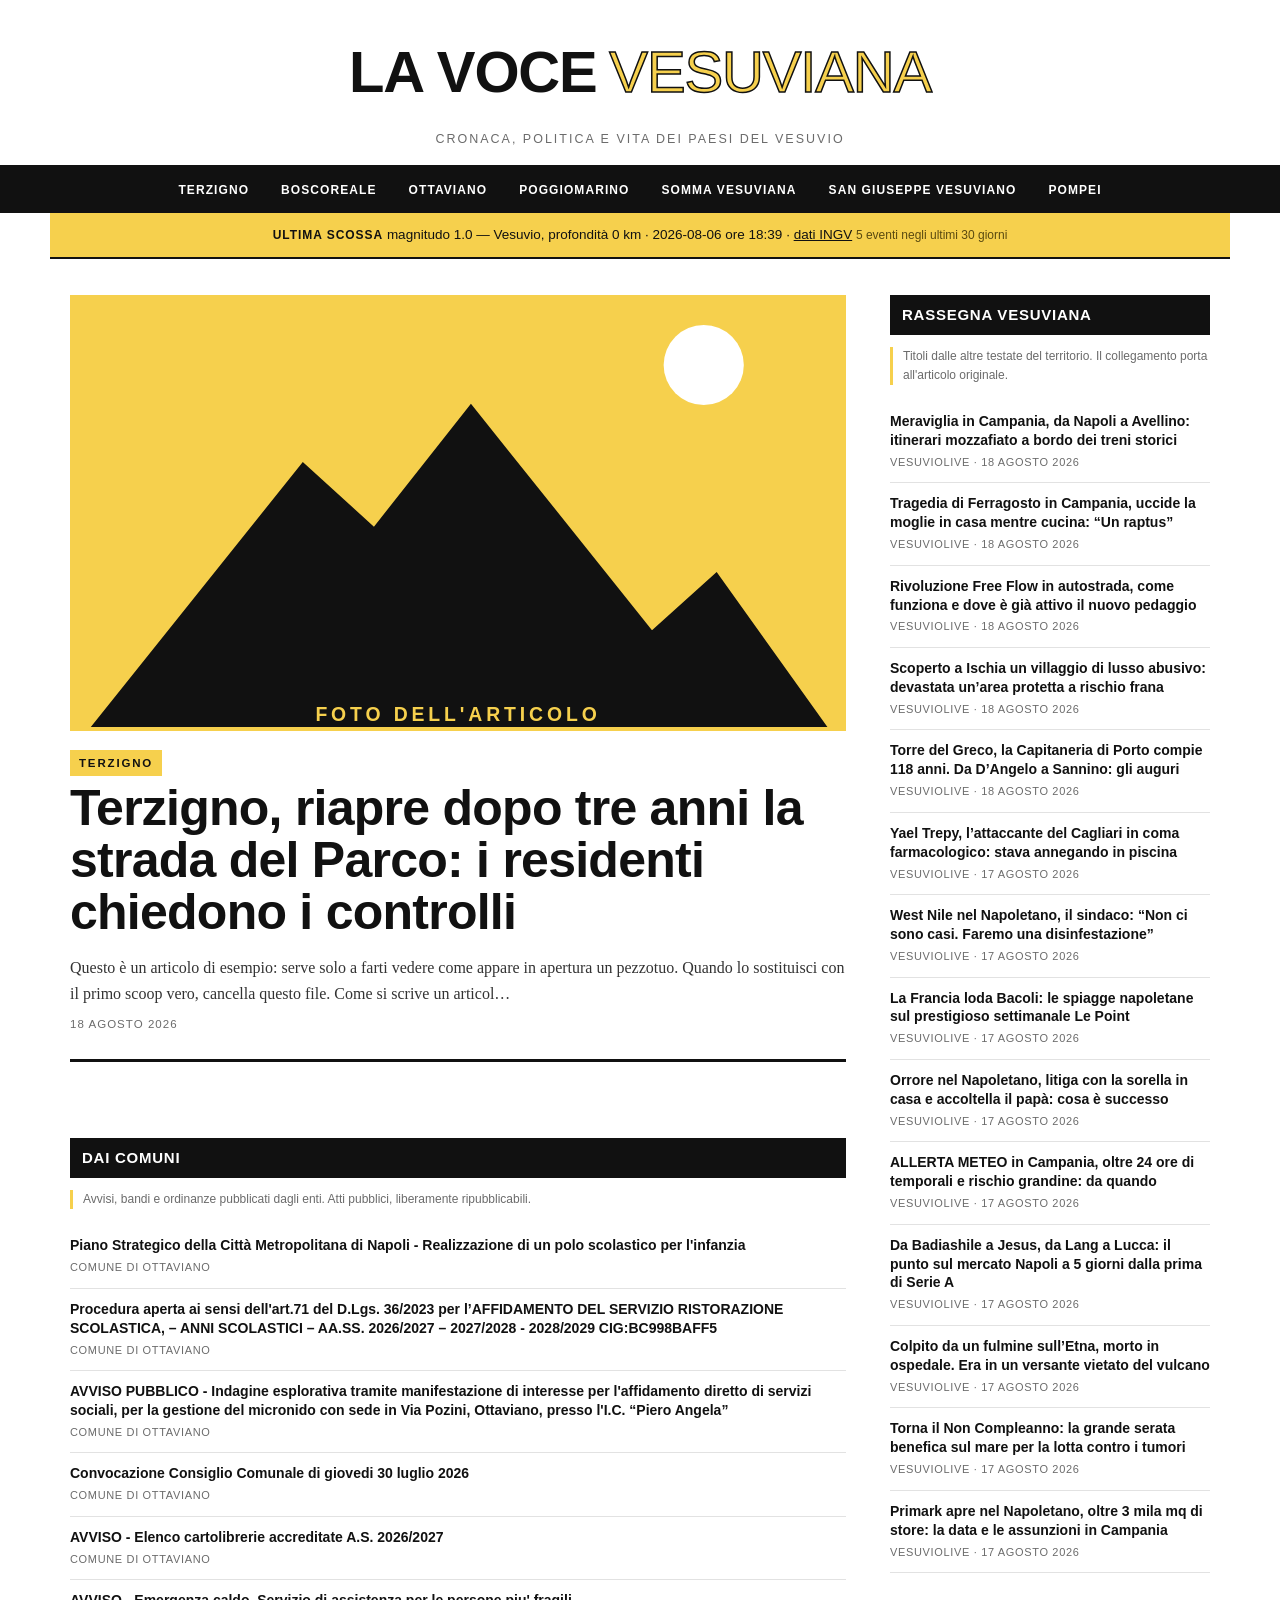
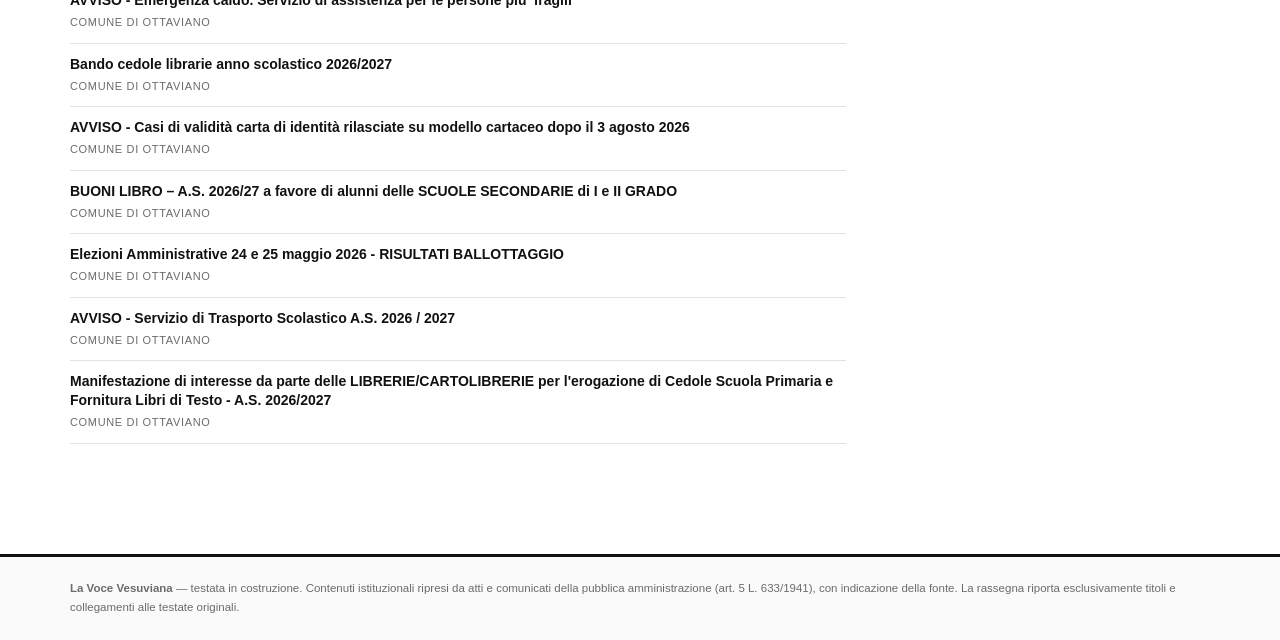
==== anteprima.html @ 2651ee37 "Add files via upload" ====
<!doctype html>
<html lang="it"><head>
<meta charset="utf-8">
<meta name="viewport" content="width=device-width,initial-scale=1">
<title>La Voce Vesuviana — Cronaca, politica e vita dei paesi del Vesuvio</title>
<style>
:root{
  --nero:#111111; --giallo:#F6D04D; --grigio:#6b6b6b; --linea:#e2e2e2; --sfondo:#ffffff;
  --titoli:"Archivo Black","Helvetica Neue",Impact,"Arial Narrow Bold",sans-serif;
  --testo:Georgia,"Times New Roman",serif;
  --etichette:"Helvetica Neue",Arial,sans-serif;
}
*{box-sizing:border-box}
body{margin:0;background:var(--sfondo);color:var(--nero);font-family:var(--testo);line-height:1.6}
a{color:inherit}
main{max-width:1180px;margin:0 auto;padding:0 20px 60px}

/* ---------- testata ---------- */
.testata{text-align:center;padding:26px 20px 16px;border-bottom:3px solid var(--nero)}
.marchio{display:inline-block;text-decoration:none}
.marchio img{max-height:74px;width:auto}
.wordmark{font-family:var(--titoli);font-size:clamp(30px,7vw,58px);letter-spacing:-.02em;
  display:inline-flex;gap:.22em;align-items:baseline;text-transform:uppercase}
.wordmark b{font-weight:900}
.wordmark i{font-style:normal;color:var(--giallo);-webkit-text-stroke:1.5px var(--nero)}
.claim{margin:10px 0 0;font-family:var(--etichette);font-size:12.5px;letter-spacing:.16em;
  text-transform:uppercase;color:var(--grigio)}

/* ---------- navigazione comuni ---------- */
.comuni{background:var(--nero);display:flex;flex-wrap:wrap;justify-content:center;gap:2px;padding:0 10px}
.comuni a{font-family:var(--etichette);font-size:12px;font-weight:700;letter-spacing:.09em;
  text-transform:uppercase;color:#fff;text-decoration:none;padding:13px 15px;transition:.15s}
.comuni a:hover{background:var(--giallo);color:var(--nero)}

/* ---------- striscia sismica ---------- */
.sismo{background:var(--giallo);border-bottom:2px solid var(--nero);font-family:var(--etichette);
  font-size:13.5px;padding:11px 20px;margin:0 -20px 30px;text-align:center}
.sismo b{text-transform:uppercase;letter-spacing:.08em;font-size:12px}
.sismo.quieto{background:#f4f4f4}
.sismo .conta{color:#5a4a10;font-size:12px}

/* ---------- impaginazione ---------- */
.colonne{display:grid;grid-template-columns:1fr 320px;gap:44px;padding-top:6px}
.griglia{display:grid;grid-template-columns:repeat(2,1fr);gap:26px;margin:34px 0}

/* ---------- apertura ---------- */
.apertura{border-bottom:3px solid var(--nero);padding-bottom:26px}
.apertura h1{font-family:var(--titoli);font-size:clamp(30px,4.6vw,50px);line-height:1.04;
  margin:.12em 0 .34em;letter-spacing:-.015em}
.apertura h1 a{text-decoration:none}
.apertura h1 a:hover{background:var(--giallo)}
.apertura.vuota h1{color:var(--grigio)}
.occhiello{font-family:var(--etichette);font-size:11.5px;font-weight:700;letter-spacing:.16em;
  text-transform:uppercase;margin:0;color:var(--nero);
  background:var(--giallo);display:inline-block;padding:4px 9px}
.sommario{color:#333;margin:.5em 0}
.meta{font-family:var(--etichette);font-size:11.5px;letter-spacing:.09em;
  text-transform:uppercase;color:var(--grigio);margin:.4em 0 0}

/* ---------- schede ---------- */
.scheda{border-top:2px solid var(--nero);padding-top:14px}
.scheda h3{font-family:var(--titoli);font-size:20px;line-height:1.16;margin:.4em 0 .3em}
.scheda h3 a{text-decoration:none}
.scheda h3 a:hover{background:var(--giallo)}
.scheda .sommario{font-size:14.5px;color:#4a4a4a}

/* ---------- sezioni elenco ---------- */
.sezione{font-family:var(--titoli);font-size:15px;text-transform:uppercase;letter-spacing:.05em;
  margin:0;padding:8px 12px;background:var(--nero);color:#fff}
.nota{font-family:var(--etichette);font-size:12px;color:var(--grigio);
  border-left:3px solid var(--giallo);padding-left:10px;margin:12px 0 16px}
.rassegna ul,.istituzionale ul{list-style:none;margin:0;padding:0}
.rassegna li,.istituzionale li{border-bottom:1px solid var(--linea);padding:11px 0}
.rassegna a,.istituzionale a{font-family:var(--etichette);font-size:14px;font-weight:600;
  line-height:1.35;text-decoration:none;display:block}
.rassegna a:hover,.istituzionale a:hover{color:#000;background:var(--giallo)}
.fonte{font-family:var(--etichette);font-size:11px;letter-spacing:.06em;text-transform:uppercase;
  color:var(--grigio);display:block;margin-top:4px}
.istituzionale{margin-top:42px}
.laterale .rassegna{position:sticky;top:16px}

/* ---------- pagina articolo ---------- */
.pezzo{max-width:730px;margin:34px auto}
.pezzo h1{font-family:var(--titoli);font-size:clamp(28px,4.2vw,44px);line-height:1.06;margin:.2em 0 .1em}
.pezzo h2{font-family:var(--titoli);font-size:22px;margin:1.7em 0 .4em}
.pezzo p{font-size:18px}
.titolo-comune{font-family:var(--titoli);font-size:38px;text-transform:uppercase;
  border-bottom:4px solid var(--giallo);padding-bottom:8px;margin:30px 0 4px}

/* ---------- piede ---------- */
footer{border-top:3px solid var(--nero);background:#fafafa;margin-top:50px}
footer p{max-width:1180px;margin:0 auto;padding:22px 20px;font-family:var(--etichette);
  font-size:11.5px;line-height:1.7;color:var(--grigio)}

@media(max-width:900px){
  .colonne{grid-template-columns:1fr;gap:36px}
  .griglia{grid-template-columns:1fr}
  .laterale .rassegna{position:static}
}

/* ---------- fotografie ---------- */
.foto{display:block;margin:0 0 12px;overflow:hidden;background:#eee}
.foto img{display:block;width:100%;height:100%;object-fit:cover;transition:transform .35s}
.foto:hover img{transform:scale(1.03)}
.scheda .foto{aspect-ratio:16/10;margin-bottom:14px}
.apertura .foto.grande{aspect-ratio:16/9;margin-bottom:18px;border-bottom:4px solid var(--giallo)}
.pezzo .foto.principale{margin:22px 0 26px}
.pezzo .foto.principale img{width:100%;height:auto}

</style>
</head><body>
<header class="testata">
  <a class="marchio" href="index.html">
    <img src="logo-mancante.png" alt="La Voce Vesuviana" onerror="this.replaceWith(document.getElementById('wm').content.cloneNode(true))">
    <template id="wm"><span class="wordmark"><b>LA VOCE</b><i>VESUVIANA</i></span></template>
  </a>
  <p class="claim">Cronaca, politica e vita dei paesi del Vesuvio</p>
</header>
<nav class="comuni"><a href="comuni/terzigno.html">Terzigno</a><a href="comuni/boscoreale.html">Boscoreale</a><a href="comuni/ottaviano.html">Ottaviano</a><a href="comuni/poggiomarino.html">Poggiomarino</a><a href="comuni/somma-vesuviana.html">Somma Vesuviana</a><a href="comuni/san-giuseppe-vesuviano.html">San Giuseppe Vesuviano</a><a href="comuni/pompei.html">Pompei</a></nav>
<main><aside class="sismo"><b>Ultima scossa</b> magnitudo 1.0 — Vesuvio, profondità 0 km · 2026-08-06 ore 18:39 · <a href="https://terremoti.ingv.it/event/46805442" target="_blank" rel="noopener">dati INGV</a> <span class="conta">5 eventi negli ultimi 30 giorni</span></aside>
<div class="colonne">
  <div class="principale"><article class="apertura">
          <a class="foto grande" href="articoli/2026-08-18-terzigno-riapre-dopo-tre-anni-la-strada-del-parco-i-residenti-chiedono.html"><img src="[data-uri]" alt=""></a><p class="occhiello">Terzigno</p><h1><a href="articoli/2026-08-18-terzigno-riapre-dopo-tre-anni-la-strada-del-parco-i-residenti-chiedono.html">Terzigno, riapre dopo tre anni la strada del Parco: i residenti chiedono i controlli</a></h1>
          <p class="sommario">Questo è un articolo di esempio: serve solo a farti vedere come appare in apertura un pezzotuo. Quando lo sostituisci con il primo scoop vero, cancella questo file.
Come si scrive un articol…</p><p class="meta">18 agosto 2026</p></article><div class="griglia"></div><section class="istituzionale">
  <h2 class="sezione">Dai Comuni</h2>
  <p class="nota">Avvisi, bandi e ordinanze pubblicati dagli enti. Atti pubblici, liberamente ripubblicabili.</p>
  <ul><li><a href="https://www.comune.ottaviano.na.it/it/news/piano-strategico-della-citta-metropolitana-di-napoli-realizzazione-di-un-polo-scolastico-per-l-infanzia" target="_blank" rel="noopener">Piano Strategico della Città Metropolitana di Napoli - Realizzazione di un polo scolastico per l&#x27;infanzia</a>
             <span class="fonte">Comune di Ottaviano</span></li>
<li><a href="https://www.comune.ottaviano.na.it/it/news/procedura-aperta-ai-sensi-dell-art-71-del-d-lgs-36-2023-per-laffidamento-del-servizio-ristorazione-scolastica-anni-scolastici-aa-ss-2026-2027-2027-2028-2028-2029-cig-bc998baff5" target="_blank" rel="noopener">Procedura aperta ai sensi dell&#x27;art.71 del D.Lgs. 36/2023 per l’AFFIDAMENTO DEL SERVIZIO RISTORAZIONE SCOLASTICA, – ANNI SCOLASTICI – AA.SS. 2026/2027 – 2027/2028 - 2028/2029 CIG:BC998BAFF5</a>
             <span class="fonte">Comune di Ottaviano</span></li>
<li><a href="https://www.comune.ottaviano.na.it/it/news/[base64]" target="_blank" rel="noopener">AVVISO PUBBLICO - Indagine esplorativa tramite manifestazione di interesse per l&#x27;affidamento diretto di servizi sociali, per la gestione del micronido con sede in Via Pozini, Ottaviano, presso l&#x27;I.C. “Piero Angela”</a>
             <span class="fonte">Comune di Ottaviano</span></li>
<li><a href="https://www.comune.ottaviano.na.it/it/news/convocazione-consiglio-comunale-di-giovedi-30-luglio-2026" target="_blank" rel="noopener">Convocazione Consiglio Comunale di giovedi 30 luglio 2026</a>
             <span class="fonte">Comune di Ottaviano</span></li>
<li><a href="https://www.comune.ottaviano.na.it/it/news/avviso-elenco-cartolibrerie-accreditate-a-s-2026-2027" target="_blank" rel="noopener">AVVISO - Elenco cartolibrerie accreditate A.S. 2026/2027</a>
             <span class="fonte">Comune di Ottaviano</span></li>
<li><a href="https://www.comune.ottaviano.na.it/it/news/avviso-emergenza-caldo-servizio-di-assistenza-per-le-persone-piu-fragili" target="_blank" rel="noopener">AVVISO - Emergenza caldo. Servizio di assistenza per le persone piu&#x27; fragili</a>
             <span class="fonte">Comune di Ottaviano</span></li>
<li><a href="https://www.comune.ottaviano.na.it/it/news/bando-cedole-librarie-anno-scolastico-2026-2027" target="_blank" rel="noopener">Bando cedole librarie anno scolastico 2026/2027</a>
             <span class="fonte">Comune di Ottaviano</span></li>
<li><a href="https://www.comune.ottaviano.na.it/it/news/avviso-casi-di-validita-carta-di-identita-rilasciate-su-modello-cartaceo-dopo-il-3-agosto-2026" target="_blank" rel="noopener">AVVISO - Casi di validità carta di identità rilasciate su modello cartaceo dopo il 3 agosto 2026</a>
             <span class="fonte">Comune di Ottaviano</span></li>
<li><a href="https://www.comune.ottaviano.na.it/it/news/buoni-libro-a-s-2026-27-a-favore-di-alunni-delle-scuole-secondarie-di-i-e-ii-grado" target="_blank" rel="noopener">BUONI LIBRO – A.S. 2026/27 a favore di alunni delle SCUOLE SECONDARIE di I e II GRADO</a>
             <span class="fonte">Comune di Ottaviano</span></li>
<li><a href="https://www.comune.ottaviano.na.it/it/news/elezioni-comunali-24-e-25-maggio-2026-2000490" target="_blank" rel="noopener">Elezioni Amministrative 24 e 25 maggio 2026 - RISULTATI BALLOTTAGGIO</a>
             <span class="fonte">Comune di Ottaviano</span></li>
<li><a href="https://www.comune.ottaviano.na.it/it/news/avviso-servizio-di-trasporto-scolastico-a-s-2026-2027" target="_blank" rel="noopener">AVVISO - Servizio di Trasporto Scolastico A.S. 2026 / 2027</a>
             <span class="fonte">Comune di Ottaviano</span></li>
<li><a href="https://www.comune.ottaviano.na.it/it/news/manifestazione-di-interesse-da-parte-delle-librerie-cartolibrerie-per-l-erogazione-di-cedole-scuola-primaria-e-fornitura-libri-di-testo-a-s-2026-2027" target="_blank" rel="noopener">Manifestazione di interesse da parte delle LIBRERIE/CARTOLIBRERIE per l&#x27;erogazione di Cedole Scuola Primaria e Fornitura Libri di Testo - A.S. 2026/2027</a>
             <span class="fonte">Comune di Ottaviano</span></li></ul></section></div>
  <div class="laterale"><section class="rassegna">
  <h2 class="sezione">Rassegna vesuviana</h2>
  <p class="nota">Titoli dalle altre testate del territorio. Il collegamento porta all'articolo originale.</p>
  <ul><li><a href="https://www.vesuviolive.it/ultime-notizie/543952-campania-treni-storici-napoli-caserta-avellino-2026/" target="_blank" rel="noopener nofollow">Meraviglia in Campania, da Napoli a Avellino: itinerari mozzafiato a bordo dei treni storici</a>
          <span class="fonte">VesuvioLive · 18 agosto 2026</span></li>
<li><a href="https://www.vesuviolive.it/ultime-notizie/543950-ferragosto-benevento-ucciso-moglie-omicidio/" target="_blank" rel="noopener nofollow">Tragedia di Ferragosto in Campania, uccide la moglie in casa mentre cucina: “Un raptus”</a>
          <span class="fonte">VesuvioLive · 18 agosto 2026</span></li>
<li><a href="https://www.vesuviolive.it/ultime-notizie/543937-rivoluzione-free-flow-autostrada-come-funziona-dove-gia-attivo-nuovo-pedaggio/" target="_blank" rel="noopener nofollow">Rivoluzione Free Flow in autostrada, come funziona e dove è già attivo il nuovo pedaggio</a>
          <span class="fonte">VesuvioLive · 18 agosto 2026</span></li>
<li><a href="https://www.vesuviolive.it/ultime-notizie/543945-barano-ischia-villaggio-abusivo-scogli/" target="_blank" rel="noopener nofollow">Scoperto a Ischia un villaggio di lusso abusivo: devastata un’area protetta a rischio frana</a>
          <span class="fonte">VesuvioLive · 18 agosto 2026</span></li>
<li><a href="https://www.vesuviolive.it/aree-locali/notizie-di-torre-del-greco/543941-capitaneria-porto-torre-greco-compie-118-anni/" target="_blank" rel="noopener nofollow">Torre del Greco, la Capitaneria di Porto compie 118 anni. Da D’Angelo a Sannino: gli auguri</a>
          <span class="fonte">VesuvioLive · 18 agosto 2026</span></li>
<li><a href="https://www.vesuviolive.it/ultime-notizie/cronaca/543931-yael-trepy-lattaccante-del-cagliari-in-coma-farmacologico-stava-annegando-in-piscina/" target="_blank" rel="noopener nofollow">Yael Trepy, l’attaccante del Cagliari in coma farmacologico: stava annegando in piscina</a>
          <span class="fonte">VesuvioLive · 17 agosto 2026</span></li>
<li><a href="https://www.vesuviolive.it/ultime-notizie/543932-west-nile-virus-zanzare-giugliano/" target="_blank" rel="noopener nofollow">West Nile nel Napoletano, il sindaco: “Non ci sono casi. Faremo una disinfestazione”</a>
          <span class="fonte">VesuvioLive · 17 agosto 2026</span></li>
<li><a href="https://www.vesuviolive.it/ultime-notizie/543929-francia-spiagge-libere-bacoli-le-point/" target="_blank" rel="noopener nofollow">La Francia loda Bacoli: le spiagge napoletane sul prestigioso settimanale Le Point</a>
          <span class="fonte">VesuvioLive · 17 agosto 2026</span></li>
<li><a href="https://www.vesuviolive.it/ultime-notizie/543927-camposano-papa-accoltellato-figlio-lite/" target="_blank" rel="noopener nofollow">Orrore nel Napoletano, litiga con la sorella in casa e accoltella il papà: cosa è successo</a>
          <span class="fonte">VesuvioLive · 17 agosto 2026</span></li>
<li><a href="https://www.vesuviolive.it/ultime-notizie/543923-allerta-meteo-campania-17-18-agosto-2026/" target="_blank" rel="noopener nofollow">ALLERTA METEO in Campania, oltre 24 ore di temporali e rischio grandine: da quando</a>
          <span class="fonte">VesuvioLive · 17 agosto 2026</span></li>
<li><a href="https://www.vesuviolive.it/calcio-napoli/543916-mercato-napoli-colpi-badiashile-e-favasuli-per-allegri-rebus-attacco-dallarsenal/" target="_blank" rel="noopener nofollow">Da Badiashile a Jesus, da Lang a Lucca: il punto sul mercato Napoli a 5 giorni dalla prima di Serie A</a>
          <span class="fonte">VesuvioLive · 17 agosto 2026</span></li>
<li><a href="https://www.vesuviolive.it/ultime-notizie/cronaca/543914-colpito-da-un-fulmine-sulletna-morto-in-ospedale-era-in-un-versante-vietato-del-vulcano/" target="_blank" rel="noopener nofollow">Colpito da un fulmine sull’Etna, morto in ospedale. Era in un versante vietato del vulcano</a>
          <span class="fonte">VesuvioLive · 17 agosto 2026</span></li>
<li><a href="https://www.vesuviolive.it/eventi/543913-non-compleanno-festa-beneficenza-tumori-nabilah-bacoli/" target="_blank" rel="noopener nofollow">Torna il Non Compleanno: la grande serata benefica sul mare per la lotta contro i tumori</a>
          <span class="fonte">VesuvioLive · 17 agosto 2026</span></li>
<li><a href="https://www.vesuviolive.it/aree-locali/notizie-di-pompei/543909-primark-pompei-napoli-data-apertura-2026-lavoro/" target="_blank" rel="noopener nofollow">Primark apre nel Napoletano, oltre 3 mila mq di store: la data e le assunzioni in Campania</a>
          <span class="fonte">VesuvioLive · 17 agosto 2026</span></li></ul></section></div>
</div></main>
<footer>
  <p><strong>La Voce Vesuviana</strong> — testata in costruzione. Contenuti istituzionali ripresi da atti e
     comunicati della pubblica amministrazione (art. 5 L. 633/1941), con indicazione della fonte.
     La rassegna riporta esclusivamente titoli e collegamenti alle testate originali.</p>
</footer>
</body></html>
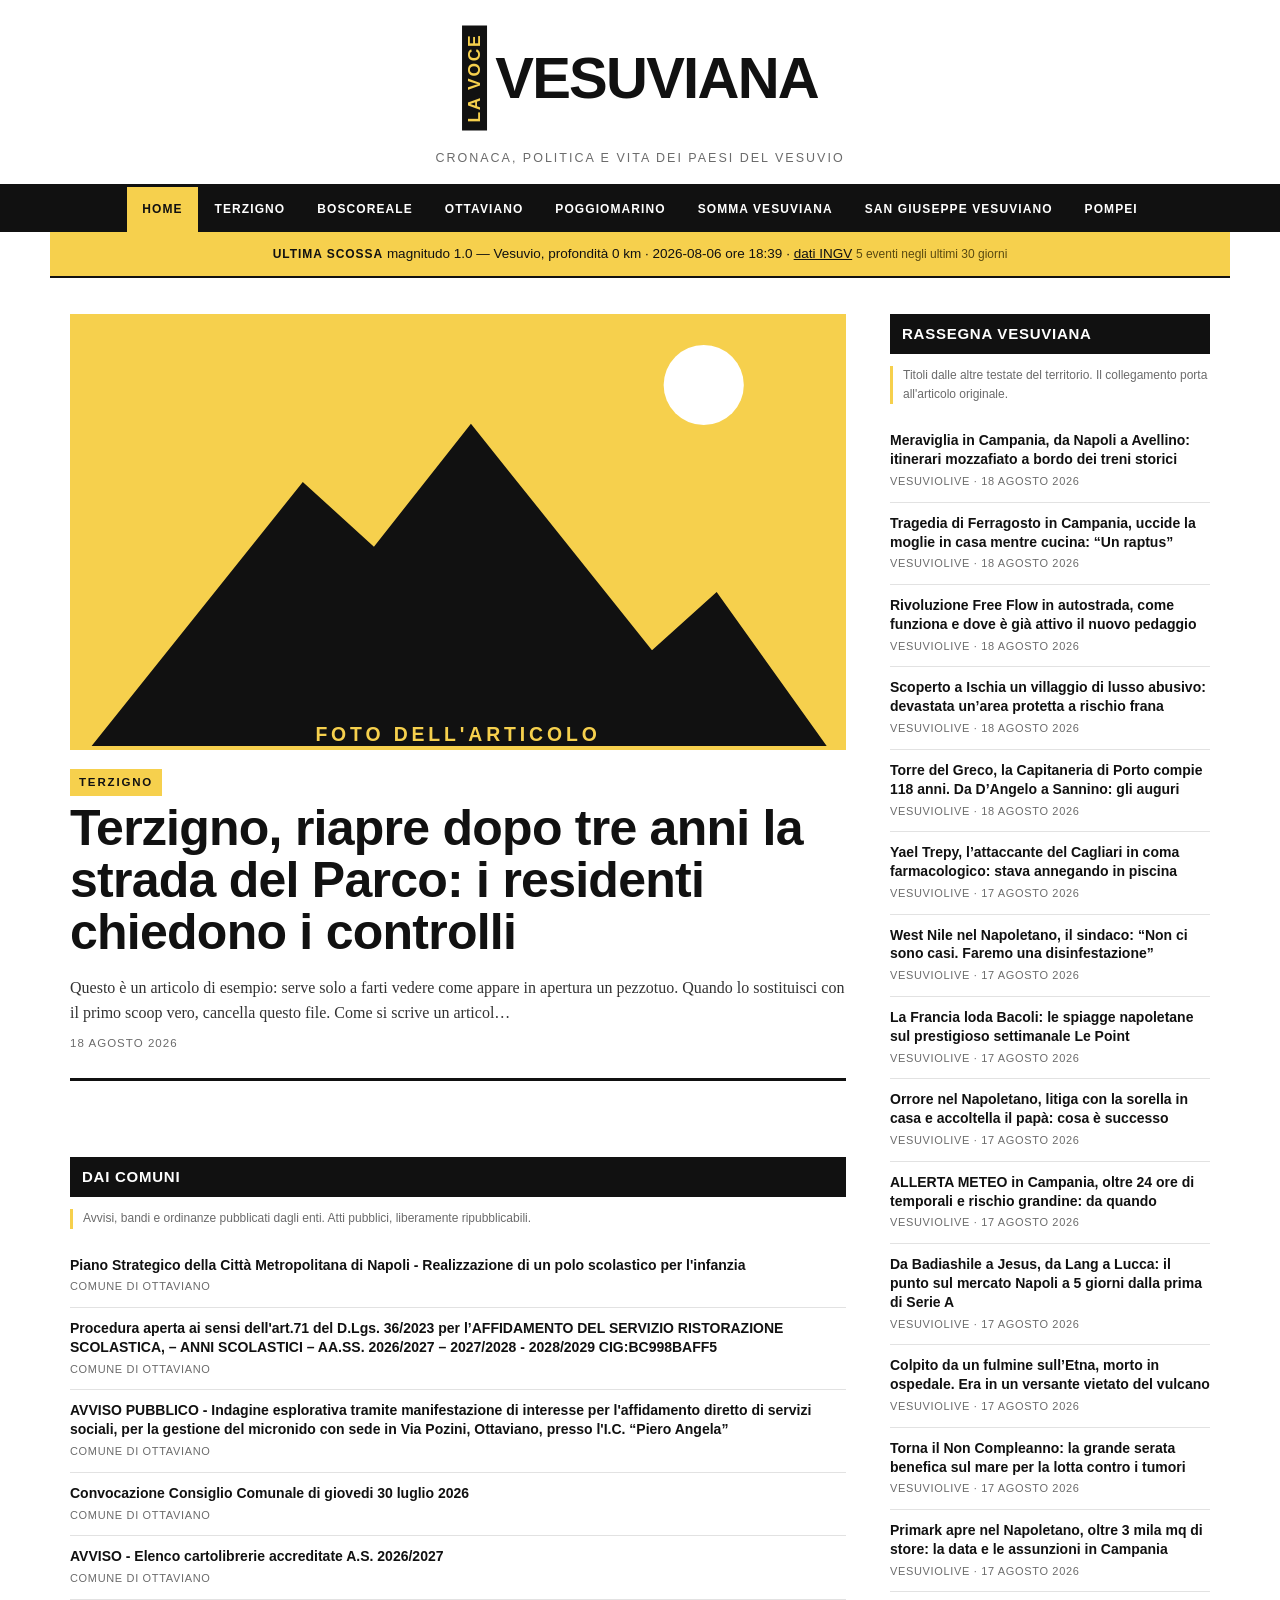
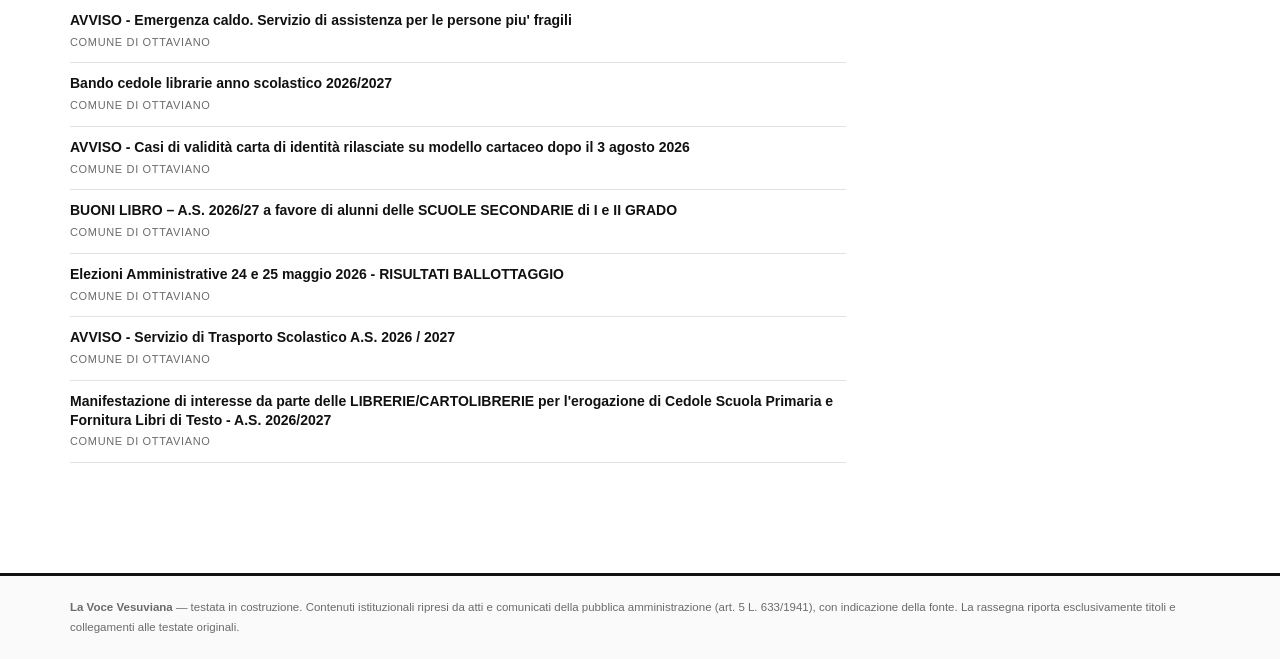
==== commit 1e740ef4: "Add files via upload" ====
--- a/anteprima.html
+++ b/anteprima.html
@@ -19,10 +19,11 @@
 .testata{text-align:center;padding:26px 20px 16px;border-bottom:3px solid var(--nero)}
 .marchio{display:inline-block;text-decoration:none}
 .marchio img{max-height:74px;width:auto}
-.wordmark{font-family:var(--titoli);font-size:clamp(30px,7vw,58px);letter-spacing:-.02em;
-  display:inline-flex;gap:.22em;align-items:baseline;text-transform:uppercase}
-.wordmark b{font-weight:900}
-.wordmark i{font-style:normal;color:var(--giallo);-webkit-text-stroke:1.5px var(--nero)}
+.wordmark{font-family:var(--titoli);font-size:clamp(30px,7vw,58px);letter-spacing:-.03em;
+  display:inline-flex;gap:.14em;align-items:center;text-transform:uppercase;line-height:1}
+.wordmark b{writing-mode:vertical-rl;transform:rotate(180deg);background:var(--nero);
+  color:var(--giallo);font-size:.30em;letter-spacing:.1em;padding:.45em .22em;font-weight:900}
+.wordmark i{font-style:normal;font-weight:900;color:var(--nero)}
 .claim{margin:10px 0 0;font-family:var(--etichette);font-size:12.5px;letter-spacing:.16em;
   text-transform:uppercase;color:var(--grigio)}
 
@@ -31,6 +32,8 @@
 .comuni a{font-family:var(--etichette);font-size:12px;font-weight:700;letter-spacing:.09em;
   text-transform:uppercase;color:#fff;text-decoration:none;padding:13px 15px;transition:.15s}
 .comuni a:hover{background:var(--giallo);color:var(--nero)}
+.comuni a.home{background:var(--giallo);color:var(--nero)}
+.comuni a.home:hover{background:#fff}
 
 /* ---------- striscia sismica ---------- */
 .sismo{background:var(--giallo);border-bottom:2px solid var(--nero);font-family:var(--etichette);
@@ -116,7 +119,7 @@
   </a>
   <p class="claim">Cronaca, politica e vita dei paesi del Vesuvio</p>
 </header>
-<nav class="comuni"><a href="comuni/terzigno.html">Terzigno</a><a href="comuni/boscoreale.html">Boscoreale</a><a href="comuni/ottaviano.html">Ottaviano</a><a href="comuni/poggiomarino.html">Poggiomarino</a><a href="comuni/somma-vesuviana.html">Somma Vesuviana</a><a href="comuni/san-giuseppe-vesuviano.html">San Giuseppe Vesuviano</a><a href="comuni/pompei.html">Pompei</a></nav>
+<nav class="comuni"><a class="home" href="index.html">Home</a><a href="comuni/terzigno.html">Terzigno</a><a href="comuni/boscoreale.html">Boscoreale</a><a href="comuni/ottaviano.html">Ottaviano</a><a href="comuni/poggiomarino.html">Poggiomarino</a><a href="comuni/somma-vesuviana.html">Somma Vesuviana</a><a href="comuni/san-giuseppe-vesuviano.html">San Giuseppe Vesuviano</a><a href="comuni/pompei.html">Pompei</a></nav>
 <main><aside class="sismo"><b>Ultima scossa</b> magnitudo 1.0 — Vesuvio, profondità 0 km · 2026-08-06 ore 18:39 · <a href="https://terremoti.ingv.it/event/46805442" target="_blank" rel="noopener">dati INGV</a> <span class="conta">5 eventi negli ultimi 30 giorni</span></aside>
 <div class="colonne">
   <div class="principale"><article class="apertura">
